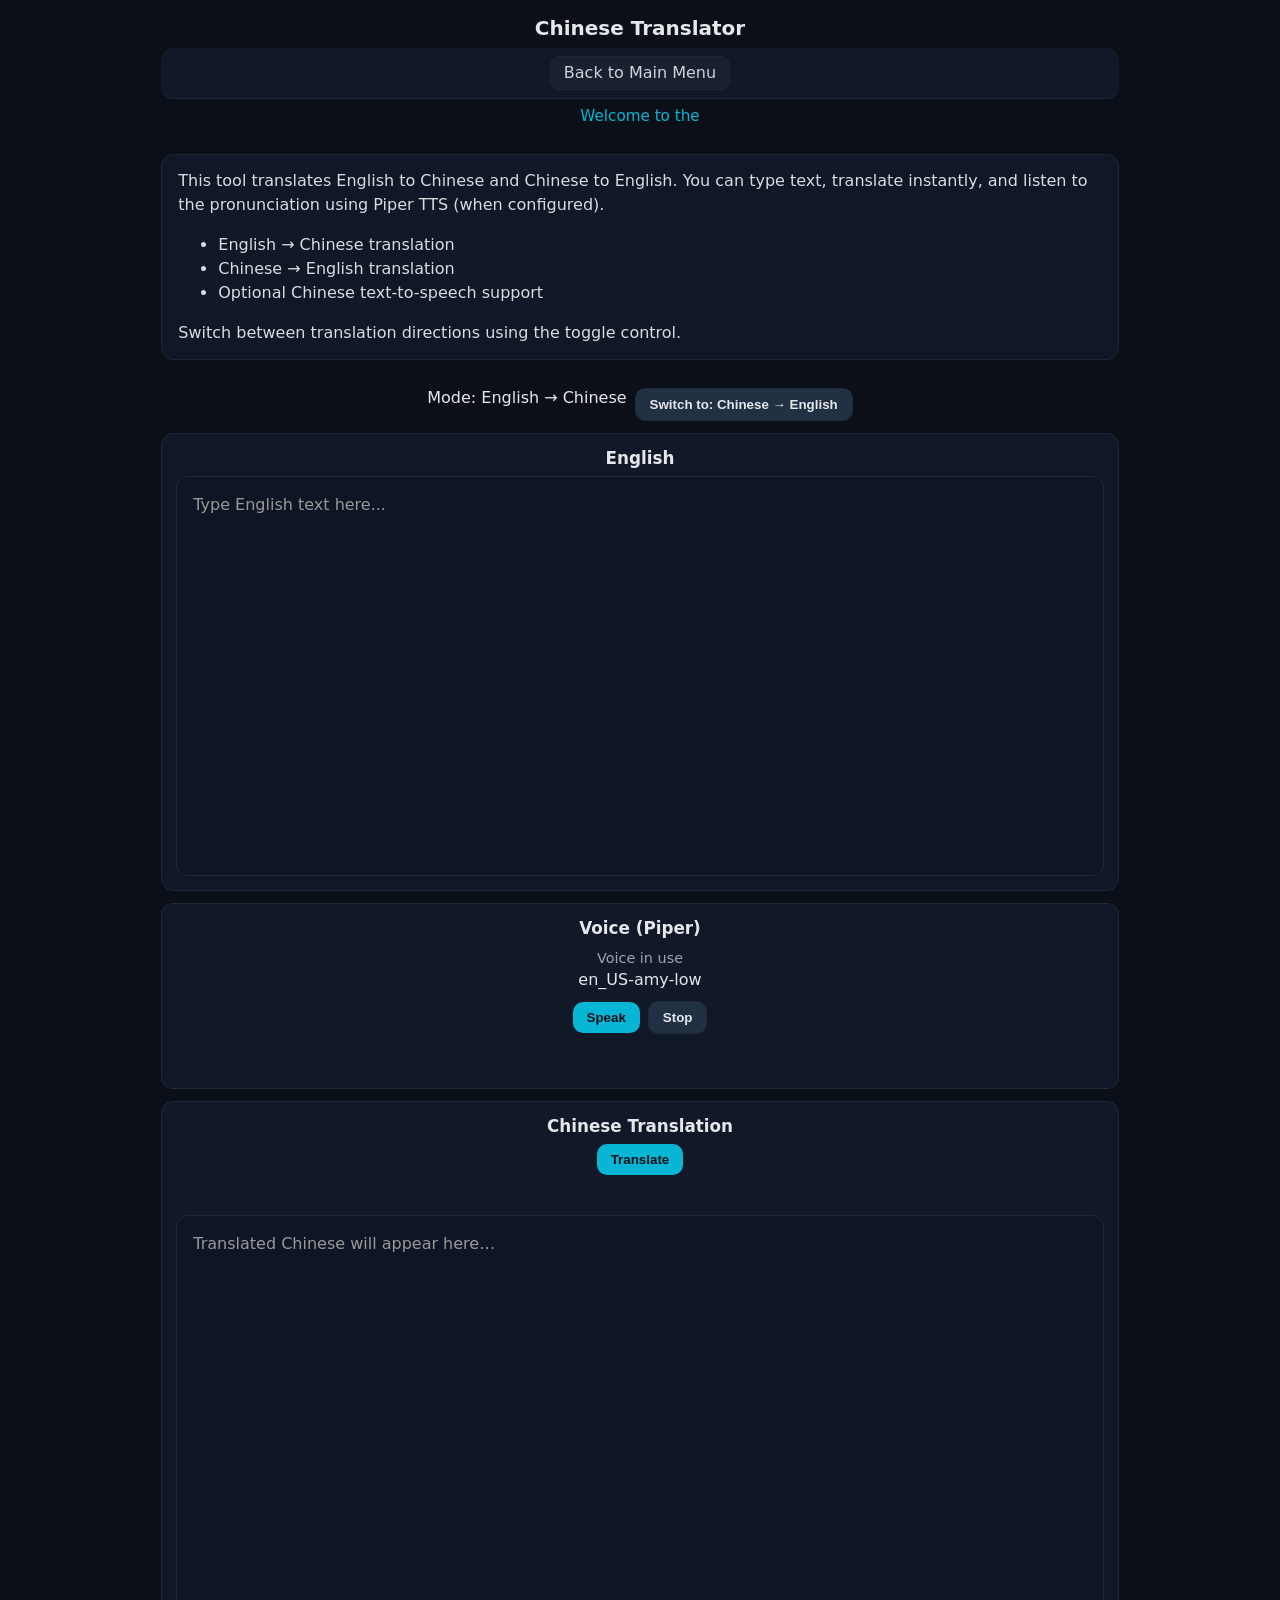
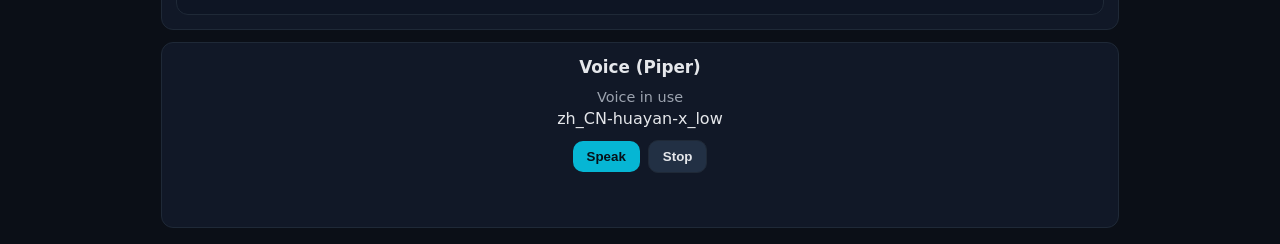
==== site/chinese.html @ 338160b2 "Initial commit" ====
<!doctype html>
<html lang="en">
<head>
  <meta charset="utf-8" />
  <title>Chinese Translator</title>
  <meta name="viewport" content="width=device-width, initial-scale=1" />

  <link rel="stylesheet" href="css/style.css" />
  <link rel="icon" href="data:image/svg+xml,<svg xmlns='http://www.w3.org/2000/svg' viewBox='0 0 100 100'><rect width='100' height='100' rx='18' fill='%2306b6d4'/><text x='50' y='62' font-size='58' text-anchor='middle' fill='%23071018'>LT</text></svg>">
</head>

<body>
<div class="app">

  <header class="header-centered">
    <h1>Chinese Translator</h1>

    <nav class="nav">
      <div class="nav-links">
        <a href="index.html">Back to Main Menu</a>
      </div>
    </nav>

    <div class="profile-loader-wrapper">
      <div
        class="profile-loader-ticker"
        data-pane="status-ticker"
        data-messages-url="data/messages.json"
        data-ticker-id="profile-main"
      ></div>
    </div>
  </header>

  <main class="split" id="root">

    <!-- Intro Text -->
    <div class="intro-text"
         data-pane="intro-text"
         data-intro-key="chinese"></div>

    <!-- ONE switch controller for the lanes below -->
    <div
      data-pane="button-switch"
      data-lane-selector='[data-lane="translate-lane"]'
      data-ticker-id="profile-main">
    </div>

    <!-- English → Chinese lane -->
    <div
      class="split"
      data-lane="translate-lane"
      data-title="English → Chinese"
      data-ticker-id="profile-main">

      <div
        data-pane="text-entry"
        data-title="English"
        data-textarea-id="english-text-zh"
        data-placeholder="Type English text here..."></div>

      <div
        data-pane="generator-piper"
        data-piper-base="/piper/english/"
        data-voice-id="en_US-amy-low"
        data-target-selector="#english-text-zh"
        data-ticker-id="profile-main"></div>

      <div
        data-pane="translator-preview"
        data-translate-url="/translate"
        data-source-selector="#english-text-zh"
        data-target-id="chinese-text-zh"
        data-source-lang="en"
        data-target-lang="zh"
        data-title="Chinese Translation"
        data-button-label="Translate"
        data-target-placeholder="Translated Chinese will appear here…"
        data-ticker-id="profile-main"></div>

      <div
        data-pane="generator-piper"
        data-piper-base="/piper/chinese/"
        data-voice-id="zh_CN-huayan-x_low"
        data-target-selector="#chinese-text-zh"
        data-ticker-id="profile-main"></div>
    </div>

    <!-- Chinese → English lane -->
    <div
      class="split"
      data-lane="translate-lane"
      data-title="Chinese → English"
      data-ticker-id="profile-main">

      <div
        data-pane="text-entry"
        data-title="Chinese"
        data-textarea-id="chinese-text-en"
        data-placeholder="Type Chinese text here..."></div>

      <div
        data-pane="generator-piper"
        data-piper-base="/piper/chinese/"
        data-voice-id="zh_CN-huayan-x_low"
        data-target-selector="#chinese-text-en"
        data-ticker-id="profile-main"></div>

      <div
        data-pane="translator-preview"
        data-translate-url="/translate"
        data-source-selector="#chinese-text-en"
        data-target-id="english-text-en-zh"
        data-source-lang="zh"
        data-target-lang="en"
        data-title="English Translation"
        data-button-label="Translate"
        data-target-placeholder="Translated English will appear here…"
        data-ticker-id="profile-main"></div>

      <div
        data-pane="generator-piper"
        data-piper-base="/piper/english/"
        data-voice-id="en_US-amy-low"
        data-target-selector="#english-text-en-zh"
        data-ticker-id="profile-main"></div>
    </div>

  </main>
</div>

<script src="js/PanesCore.js"></script>
<script src="js/StatusTickerPane.js"></script>
<script src="js/TextEntryPane.js"></script>
<script src="js/TranslatePreviewPane.js"></script>
<script src="js/GeneratorPiperPane.js"></script>
<script src="text/intro.js"></script>
<script src="js/IntroPane.js"></script>
<script src="js/ButtonSwitch.js"></script>

<script>
  window.Panes.bootstrap(document);
</script>

</body>
</html>
---- site/css/style.css ----
/* =========================
   Theme Tokens
   ========================= */
:root {
  --bg: #0b0f17;
  --card: #111827;
  --muted: #9ca3af;
  --text: #e5e7eb;
  --border: #1f2937;
  --accent: #06b6d4;
}

/* =========================
   Base / Reset
   ========================= */
* { box-sizing: border-box; }

body {
  margin: 0;
  background: var(--bg);
  color: var(--text);
  font-family: system-ui, sans-serif;
  font-size: 1rem;
}

h1 {
  font-size: 1.25rem;
  margin: 0;
}

/* =========================
   Top Nav
   ========================= */
.nav {
  position: sticky;
  top: 0;
  z-index: 10;
  display: flex;
  align-items: center;
  justify-content: center;
  padding: 0.75rem 1rem;
  padding-top: 0.5rem;
  padding-bottom: 0.5rem;
  margin-top: 0.5rem;
  background: var(--card);
  border-bottom: 1px solid var(--border);
  border-radius: 0.75rem;
  width: 80%;
}

.nav .brand {
  font-weight: 700;
  text-decoration: none;
  color: var(--text);
}

.nav .nav-links {
  display: flex;
  gap: 5rem;
}

.nav .nav-links a {
  text-decoration: none;         
  color: var(--text);
  padding: 0.4rem 0.8rem;
  border-radius: 0.6rem;
  border: 1px solid var(--border);
  background: #1a2232;          
  transition: 0.15s ease;
  opacity: 0.9;
}

.nav .nav-links a:hover {
  color: white;
  opacity: 1;
  filter: brightness(1.15);
  border-color: var(--accent);
  background: #0e1524;
}

.nav .nav-links a[aria-current="page"] {
  border-color: var(--accent);
  background: #0e1524;
  opacity: 1;
}

/* =========================
   Intro Text
   ========================= */
.intro-text {
  background: var(--card);
  border: 1px solid var(--border);
  border-radius: 0.75rem;
  color: var(--text);
  padding: 0.875rem 1rem;
  width: 80%;
  margin: 0.75rem auto 1rem;
  line-height: 1.5;
  opacity: 0.95;
}

.intro-text p {
  margin: 0; 
}

/* =========================
   Translator Hub Card Grid 
   ========================= */

.translator-grid {
  display: flex;
  flex-direction: column;
  gap: 1.6rem;
  margin-top: 2rem;
  width: 100%;
  max-width: 500px; 
  margin-left: auto;
  margin-right: auto;
}

.translator-card {
  display: block;
  padding: 1.8rem;
  border-radius: 18px;
  background: rgba(255, 255, 255, 0.08);
  border: 1px solid rgba(255, 255, 255, 0.12);
  backdrop-filter: blur(12px);
  -webkit-backdrop-filter: blur(12px);
  box-shadow: 0 6px 14px rgba(0, 0, 0, 0.35);
  text-decoration: none;
  transition: transform 0.15s ease, box-shadow 0.15s ease, background 0.15s ease;
}

.translator-card:hover {
  transform: translateY(-4px);
  box-shadow: 0 10px 20px rgba(0, 0, 0, 0.45);
  background: rgba(255, 255, 255, 0.16);
}

.translator-card h2 {
  margin: 0 0 0.6rem;
  font-size: 1.6rem;
  color: #ffffff;
}

.translator-card p {
  margin: 0;
  font-size: 0.95rem;
  opacity: 0.85;
  line-height: 1.4rem;
  color: #e5e5e5;
}

.translator-card a {
  text-decoration: none !important;
  color: inherit !important;
}

.translator-card a:visited {
  color: inherit !important;
  text-decoration: none !important;
}

/* =========================
   App Layout
   ========================= */
.app {
  max-width: min(110rem, 96vw);
  margin: 0 auto;
  padding: 1rem;
}

.split {
  display: flex;
  flex-direction: column;
  gap: 0.75rem;
}

.pane {
  background: var(--card);
  border: 1px solid var(--border);
  border-radius: 0.75rem;
  padding: 0.875rem;
  width: 80%;
  margin: 0 auto;
}

.pane h2 {
  margin: 0 0 .5rem;
  font-size: 1.05rem;
}

.pane-title {
  text-align: center;
  margin-bottom: 0.5rem;
}

/* =========================
   Voice Info
   ========================= */
.voice-details {
  text-align: center;
  margin: 0.75rem 0;
}

.voice-details label {
  display: block;
  font-size: 0.9rem;
  color: var(--muted);
  margin-bottom: 0.25rem;
}

#voice-label {
  display: inline-block;
  font-weight: 600;
  color: var(--text);
  opacity: 0.9;
}

/* =========================
   Header + Actions
   ========================= */
.header-centered {
  display: flex;
  flex-direction: column;
  align-items: center;
  margin-bottom: 1rem;
  text-align: center;
}

.actions { 
  display: flex; 
  gap: .5rem; 
  justify-content: center; 
}

.actions-centered { 
  margin-top: .5rem; 
  justify-content: center; 
}

/* =========================
   Buttons
   ========================= */
button {
  background: #223044;
  color: var(--text);
  border: 1px solid var(--border);
  border-radius: 0.625rem;
  padding: 0.5rem 0.875rem;
  font-weight: 600;
}

button.primary { background: var(--accent); color: #071018; border: none; }
button:hover { filter: brightness(1.08); }

button.mini {
  background: #1e293b;
  border: 1px solid var(--border);
  padding: 0.25rem 0.5rem;
  border-radius: 0.375rem;
  font-size: 0.8rem;
  margin: 0.5rem auto;
}

.pane .actions {
  display: flex;
  justify-content: center;
  align-items: center;
  gap: .5rem;
}
.pane .actions button {
  display: inline-flex;  
  margin: 0;             
}

.form-field-key-row {
  display: flex;
  align-items: center;
  gap: 8px;
}

.form-field-key-row label {
  min-width: 90px;
}

.form-field-key-row .mini.danger {
  margin-left: auto;
}

.builder-style-row {
  display: flex;
  gap: 8px;
  align-items: center;
}

.builder-style-row .mini.danger {
  margin-left: auto;
}

.checklist-item-row {
  display: flex;
  gap: 6px;
  margin-bottom: 4px;
}

.checklist-item-row button.mini.danger {
  background: #1e293b;
  color: white;
  border: none;
  padding: 0 6px;
  cursor: pointer;
  border-radius: 4px;
}


/* =========================
   Forms
   ========================= */
label {
  display: block;
  font-size: 0.92rem;
  color: var(--muted);
  margin: 0.5rem 0 0.375rem;
}

input, textarea, select {
  width: 100%;
  background: #0e1524;
  color: var(--text);
  border: 1px solid var(--border);
  border-radius: 0.625rem;
  padding: 0.625rem 0.75rem;
  outline: none;
}


.form-field-block {
  margin-bottom: 0.75rem;
}

.form-field-key-row input.form-key-input {
  font-weight: 600;
  background: #1a2232;
  border: 1px solid var(--accent);
  margin-top: 0.25rem;
  margin-bottom: 0.5rem;
}

.form-field-value-row input.form-value-input {
  background: #0e1524;
  border: 1px solid var(--border);
  opacity: 0.95;
}

.form-field-value-row {
  padding-left: 0.75rem;
  border-left: 2px solid var(--border);
  margin-top: 0.25rem;
}


textarea { min-height: 8.75rem; resize: vertical; }
.group { margin-bottom: 0.75rem; }

#status,
.status-text {
  min-height: 1.2rem;
  line-height: 1.2rem;
  margin-top: 0.5rem;
  color: var(--accent);
  font-size: 0.95rem;
  transition: opacity 180ms ease;
  opacity: 0;
  visibility: hidden;
}

#status.show,
.status-text.show {
  opacity: 1;
  visibility: visible;
}

.is-disabled {
  opacity: .6;
}

.checklist-title-wrap input {
  font-weight: 600;
  background: #1a2232;
  border: 1px solid var(--accent);
  padding: 0.5rem;
  margin-bottom: 0.5rem;
}

.checklist-items-wrap > div > div > input {
  font-weight: 400;
  background: #0e1524;
  border: 1px solid var(--border);
  opacity: 0.9;
}

.checklist-items-wrap {
  padding-left: 0.75rem;
  border-left: 2px solid var(--border);
  margin-top: 0.5rem;
}


[data-placeholder]:empty:not(:focus)::before {
  content: attr(data-placeholder);
  color: #999;
}

/* =========================
   Checklist (Skills/Interests)
   ========================= */
.checklist {
  display: grid;
  grid-template-columns: repeat(auto-fill, minmax(280px, 1fr)); 
  gap: 0.75rem;  
  border: 1px dashed var(--border);
  border-radius: 0.625rem;
  padding: 0.75rem;
}

.checkrow {
  display: grid;
  grid-template-columns: 1fr auto; 
  align-items: center;
  padding: 0.5rem 0.75rem;
  background: rgba(255,255,255,0.03);
  border: 1px solid var(--border);
  border-radius: 0.5rem;
}

.checkrow label { 
  margin: 0; 
}

.checkrow input[type="checkbox"] { 
  justify-self: end; 
}

.checkrow:last-child { 
  border-bottom: 1px solid var(--border); 
}

.flash {
  display: block;
  text-align: center;
  min-height: 2em; 
  margin-top: 0.5rem;
  padding-bottom: 0.5rem;
}

/* =========================
   Preview
   ========================= */
.letter {
  background: #0e1524;
  border: 1px solid var(--border);
  border-radius: 0.75rem;
  padding: 1rem;
  white-space: pre-wrap;
  line-height: 1.5;
  min-height: 25rem;
  width: 100%;
  resize: vertical;
  font-family: inherit;
  line-height: 1.5;
}

#preview-flash {
  text-align: center;
  min-height: 2em; 
  margin-top: 0.5rem;
  padding-bottom: 0.5rem;
}

/* =========================
   Responsive
   ========================= */
@media (max-width: 600px) {
  .split {
    display: flex;
    flex-direction: column;
    gap: 0.5rem;
  }

  .pane {
    width: 100%;
    padding: 0.75rem;
  }

  .app {
    padding: 0.5rem;
  }
}
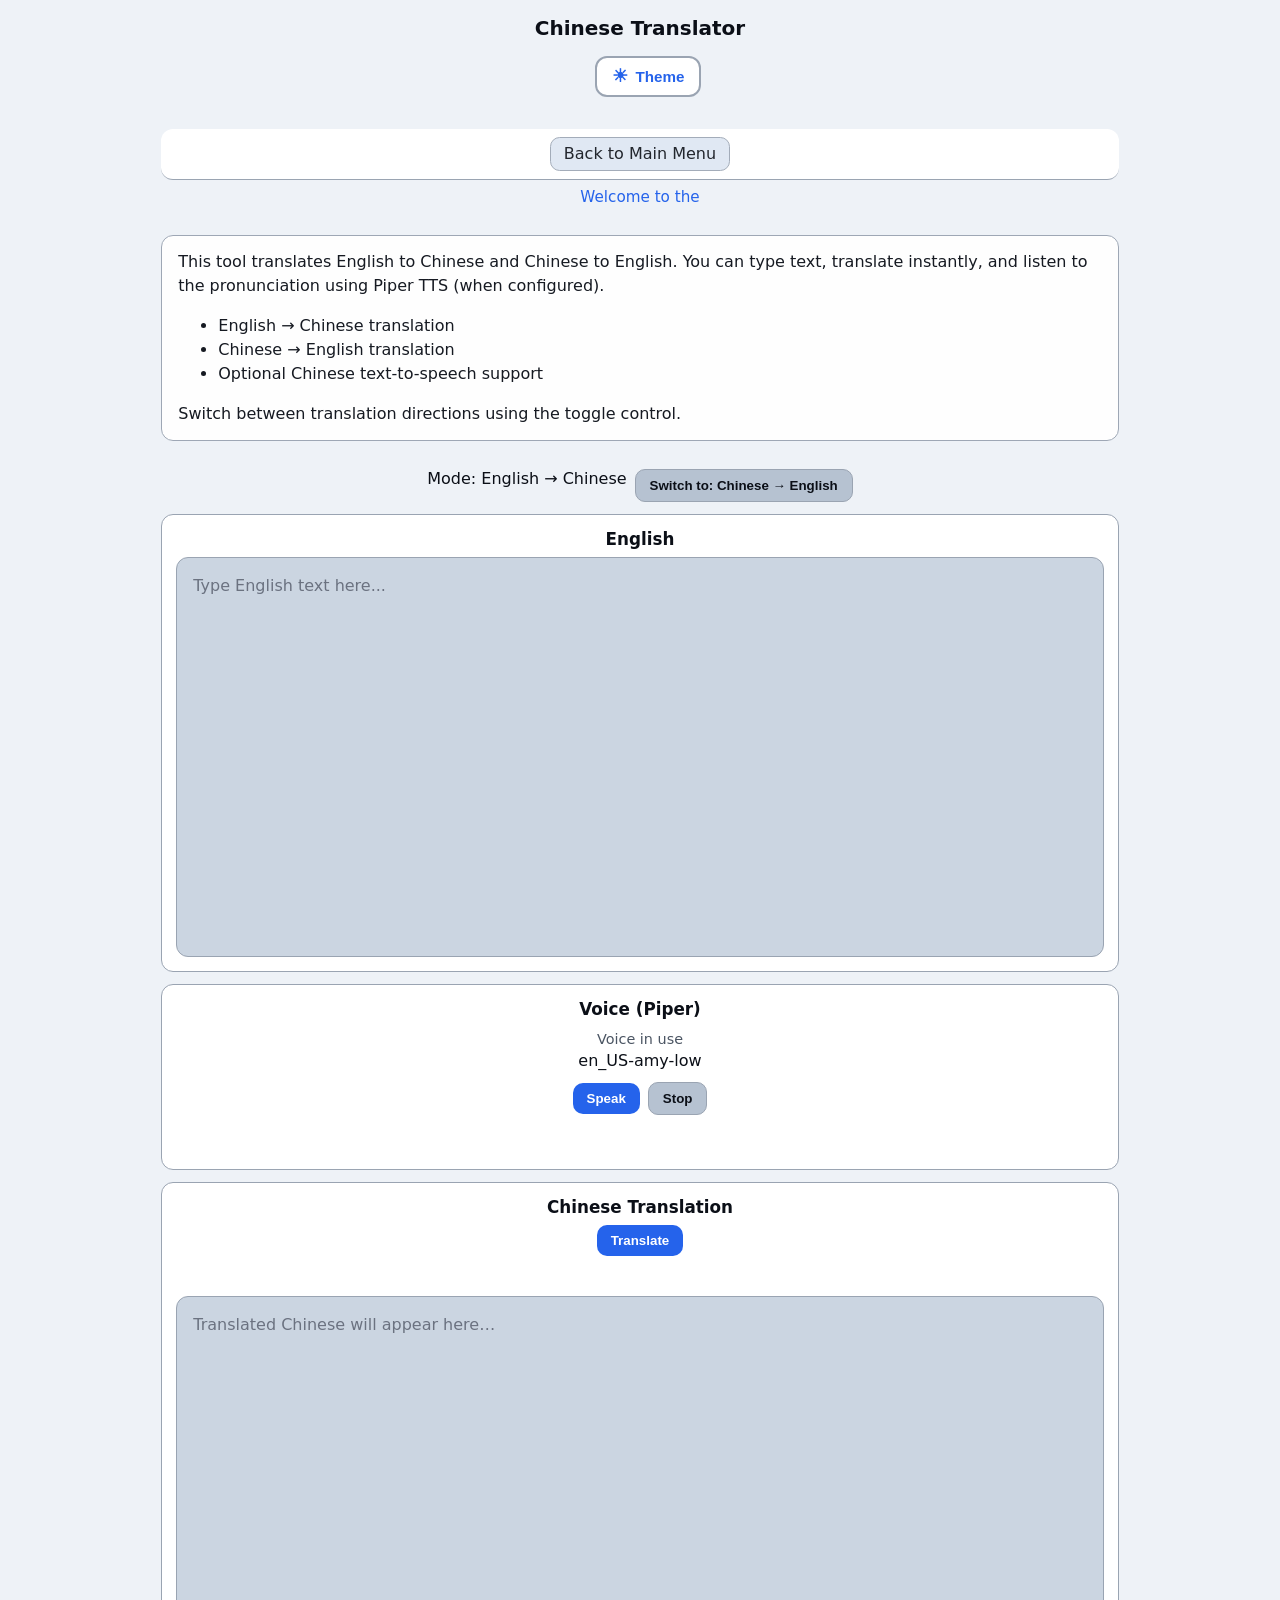
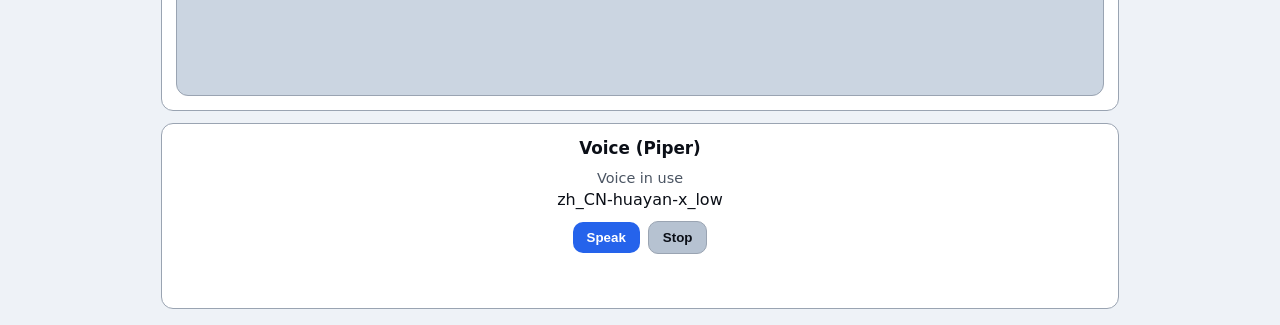
==== commit 285a637b: "added theme toggle" ====
--- a/site/chinese.html
+++ b/site/chinese.html
@@ -14,6 +14,19 @@
 
   <header class="header-centered">
     <h1>Chinese Translator</h1>
+
+  <!-- Theme toggle button -->
+  <div class="theme-toggle-wrapper">
+    <button
+      class="theme-toggle"
+      type="button"
+      aria-label="Toggle light/dark mode"
+      aria-pressed="false"
+      title="Toggle light/dark mode">
+      <span class="theme-toggle-icon" aria-hidden="true">☾</span>
+      <span class="theme-toggle-text">Theme</span>
+    </button>
+  </div>
 
     <nav class="nav">
       <div class="nav-links">
@@ -128,6 +141,7 @@
   </main>
 </div>
 
+<script src="js/themeToggle.js"></script>
 <script src="js/PanesCore.js"></script>
 <script src="js/StatusTickerPane.js"></script>
 <script src="js/TextEntryPane.js"></script>
--- a/site/css/style.css
+++ b/site/css/style.css
@@ -3,11 +3,48 @@
    ========================= */
 :root {
   --bg: #0b0f17;
-  --card: #111827;
-  --muted: #9ca3af;
+  --surface: #111827;
+  --surface-raised: #1a2232;
+  --surface-pressed: #0e1524;
+  --surface-button: #223044;
+  --surface-button-muted: #1e293b;
   --text: #e5e7eb;
+  --text-strong: #ffffff;
+  --text-muted: #9ca3af;
+  --text-soft: #e5e5e5;
+  --text-inverse: #071018;
+  --text-placeholder: #999;
   --border: #1f2937;
   --accent: #06b6d4;
+  --glass-bg: rgba(255, 255, 255, 0.08);
+  --glass-border: rgba(255, 255, 255, 0.12);
+  --glass-hover-bg: rgba(255, 255, 255, 0.16);
+  --checkrow-bg: rgba(255, 255, 255, 0.03);
+  --shadow-card: 0 6px 14px rgba(0, 0, 0, 0.35);
+  --shadow-card-hover: 0 10px 20px rgba(0, 0, 0, 0.45);
+}
+
+html[data-theme="light"]{
+  --bg:#eef2f7;
+  --surface:#ffffff;
+  --surface-raised:#dde6f2;
+  --surface-pressed:#cbd5e1;
+  --surface-button:#b6c2d1;
+  --surface-button-muted:#e2e8f0;
+  --text:#0b0f17;
+  --text-strong:#000000;
+  --text-muted:#4b5563;
+  --text-soft:#1f2937;
+  --text-inverse:#ffffff;
+  --text-placeholder:#6b7280;
+  --border:#9aa4b2;
+  --accent:#2563eb;
+  --glass-bg:rgba(0,0,0,0.05);
+  --glass-border:rgba(0,0,0,0.10);
+  --glass-hover-bg:rgba(0,0,0,0.15);
+  --checkrow-bg:rgba(0,0,0,0.04);
+  --shadow-card:0 6px 14px rgba(0,0,0,0.08);
+  --shadow-card-hover:0 10px 20px rgba(0,0,0,0.12);
 }
 
 /* =========================
@@ -27,6 +64,58 @@
   font-size: 1.25rem;
   margin: 0;
 }
+
+/* =======================
+   Theme Toggle
+======================= */
+.theme-toggle-wrapper {
+  display: flex;
+  justify-content: center;
+  margin: 1rem 0 1.5rem 0;
+}
+
+.theme-toggle {
+  display: inline-flex;
+  align-items: center;
+  gap: 0.5rem;
+  margin-left: 1rem;
+
+  backdrop-filter: blur(8px);
+  -webkit-backdrop-filter: blur(8px);
+
+  background: var(--surface);
+  border: 2px solid var(--border);
+  border-radius: 12px;
+  padding: 0.6rem 0.9rem;
+
+  color: var(--accent);
+  font-weight: bold;
+  cursor: pointer;
+
+  transition: transform 0.2s ease, box-shadow 0.2s ease, color 0.2s ease;
+}
+
+.theme-toggle:hover,
+.theme-toggle:focus {
+  transform: translateY(-2px);
+  box-shadow: 0 0 12px var(--accent);
+  outline: none;
+}
+
+.theme-toggle:active {
+  transform: translateY(0);
+  box-shadow: none;
+}
+
+.theme-toggle-icon {
+  font-size: 1.1rem;
+  line-height: 1;
+}
+
+.theme-toggle-text {
+  font-size: 0.95rem;
+}
+
 
 /* =========================
    Top Nav
@@ -42,7 +131,7 @@
   padding-top: 0.5rem;
   padding-bottom: 0.5rem;
   margin-top: 0.5rem;
-  background: var(--card);
+  background: var(--surface);
   border-bottom: 1px solid var(--border);
   border-radius: 0.75rem;
   width: 80%;
@@ -65,22 +154,22 @@
   padding: 0.4rem 0.8rem;
   border-radius: 0.6rem;
   border: 1px solid var(--border);
-  background: #1a2232;          
+  background: var(--surface-raised);          
   transition: 0.15s ease;
   opacity: 0.9;
 }
 
 .nav .nav-links a:hover {
-  color: white;
+  color: var(--text-strong);
   opacity: 1;
   filter: brightness(1.15);
   border-color: var(--accent);
-  background: #0e1524;
+  background: var(--surface-pressed);
 }
 
 .nav .nav-links a[aria-current="page"] {
   border-color: var(--accent);
-  background: #0e1524;
+  background: var(--surface-pressed);
   opacity: 1;
 }
 
@@ -88,7 +177,7 @@
    Intro Text
    ========================= */
 .intro-text {
-  background: var(--card);
+  background: var(--surface);
   border: 1px solid var(--border);
   border-radius: 0.75rem;
   color: var(--text);
@@ -122,25 +211,25 @@
   display: block;
   padding: 1.8rem;
   border-radius: 18px;
-  background: rgba(255, 255, 255, 0.08);
-  border: 1px solid rgba(255, 255, 255, 0.12);
+  background: var(--glass-bg);
+  border: 1px solid var(--glass-border);
   backdrop-filter: blur(12px);
   -webkit-backdrop-filter: blur(12px);
-  box-shadow: 0 6px 14px rgba(0, 0, 0, 0.35);
+  box-shadow: var(--shadow-card);
   text-decoration: none;
   transition: transform 0.15s ease, box-shadow 0.15s ease, background 0.15s ease;
 }
 
 .translator-card:hover {
   transform: translateY(-4px);
-  box-shadow: 0 10px 20px rgba(0, 0, 0, 0.45);
-  background: rgba(255, 255, 255, 0.16);
+  box-shadow: var(--shadow-card-hover);
+  background: var(--glass-hover-bg);
 }
 
 .translator-card h2 {
   margin: 0 0 0.6rem;
   font-size: 1.6rem;
-  color: #ffffff;
+  color: var(--text-strong);
 }
 
 .translator-card p {
@@ -148,7 +237,7 @@
   font-size: 0.95rem;
   opacity: 0.85;
   line-height: 1.4rem;
-  color: #e5e5e5;
+  color: var(--text-soft);
 }
 
 .translator-card a {
@@ -177,7 +266,7 @@
 }
 
 .pane {
-  background: var(--card);
+  background: var(--surface);
   border: 1px solid var(--border);
   border-radius: 0.75rem;
   padding: 0.875rem;
@@ -206,7 +295,7 @@
 .voice-details label {
   display: block;
   font-size: 0.9rem;
-  color: var(--muted);
+  color: var(--text-muted);
   margin-bottom: 0.25rem;
 }
 
@@ -243,7 +332,7 @@
    Buttons
    ========================= */
 button {
-  background: #223044;
+  background: var(--surface-button);
   color: var(--text);
   border: 1px solid var(--border);
   border-radius: 0.625rem;
@@ -251,11 +340,11 @@
   font-weight: 600;
 }
 
-button.primary { background: var(--accent); color: #071018; border: none; }
+button.primary { background: var(--accent); color: var(--text-inverse); border: none; }
 button:hover { filter: brightness(1.08); }
 
 button.mini {
-  background: #1e293b;
+  background: var(--surface-button-muted);
   border: 1px solid var(--border);
   padding: 0.25rem 0.5rem;
   border-radius: 0.375rem;
@@ -305,8 +394,8 @@
 }
 
 .checklist-item-row button.mini.danger {
-  background: #1e293b;
-  color: white;
+  background: var(--surface-button-muted);
+  color: var(--text-strong);
   border: none;
   padding: 0 6px;
   cursor: pointer;
@@ -320,13 +409,13 @@
 label {
   display: block;
   font-size: 0.92rem;
-  color: var(--muted);
+  color: var(--text-muted);
   margin: 0.5rem 0 0.375rem;
 }
 
 input, textarea, select {
   width: 100%;
-  background: #0e1524;
+  background: var(--surface-pressed);
   color: var(--text);
   border: 1px solid var(--border);
   border-radius: 0.625rem;
@@ -341,14 +430,14 @@
 
 .form-field-key-row input.form-key-input {
   font-weight: 600;
-  background: #1a2232;
+  background: var(--surface-raised);
   border: 1px solid var(--accent);
   margin-top: 0.25rem;
   margin-bottom: 0.5rem;
 }
 
 .form-field-value-row input.form-value-input {
-  background: #0e1524;
+  background: var(--surface-pressed);
   border: 1px solid var(--border);
   opacity: 0.95;
 }
@@ -387,7 +476,7 @@
 
 .checklist-title-wrap input {
   font-weight: 600;
-  background: #1a2232;
+  background: var(--surface-raised);
   border: 1px solid var(--accent);
   padding: 0.5rem;
   margin-bottom: 0.5rem;
@@ -395,7 +484,7 @@
 
 .checklist-items-wrap > div > div > input {
   font-weight: 400;
-  background: #0e1524;
+  background: var(--surface-pressed);
   border: 1px solid var(--border);
   opacity: 0.9;
 }
@@ -409,7 +498,7 @@
 
 [data-placeholder]:empty:not(:focus)::before {
   content: attr(data-placeholder);
-  color: #999;
+  color: var(--text-placeholder);
 }
 
 /* =========================
@@ -429,7 +518,7 @@
   grid-template-columns: 1fr auto; 
   align-items: center;
   padding: 0.5rem 0.75rem;
-  background: rgba(255,255,255,0.03);
+  background: var(--checkrow-bg);
   border: 1px solid var(--border);
   border-radius: 0.5rem;
 }
@@ -458,7 +547,7 @@
    Preview
    ========================= */
 .letter {
-  background: #0e1524;
+  background: var(--surface-pressed);
   border: 1px solid var(--border);
   border-radius: 0.75rem;
   padding: 1rem;
